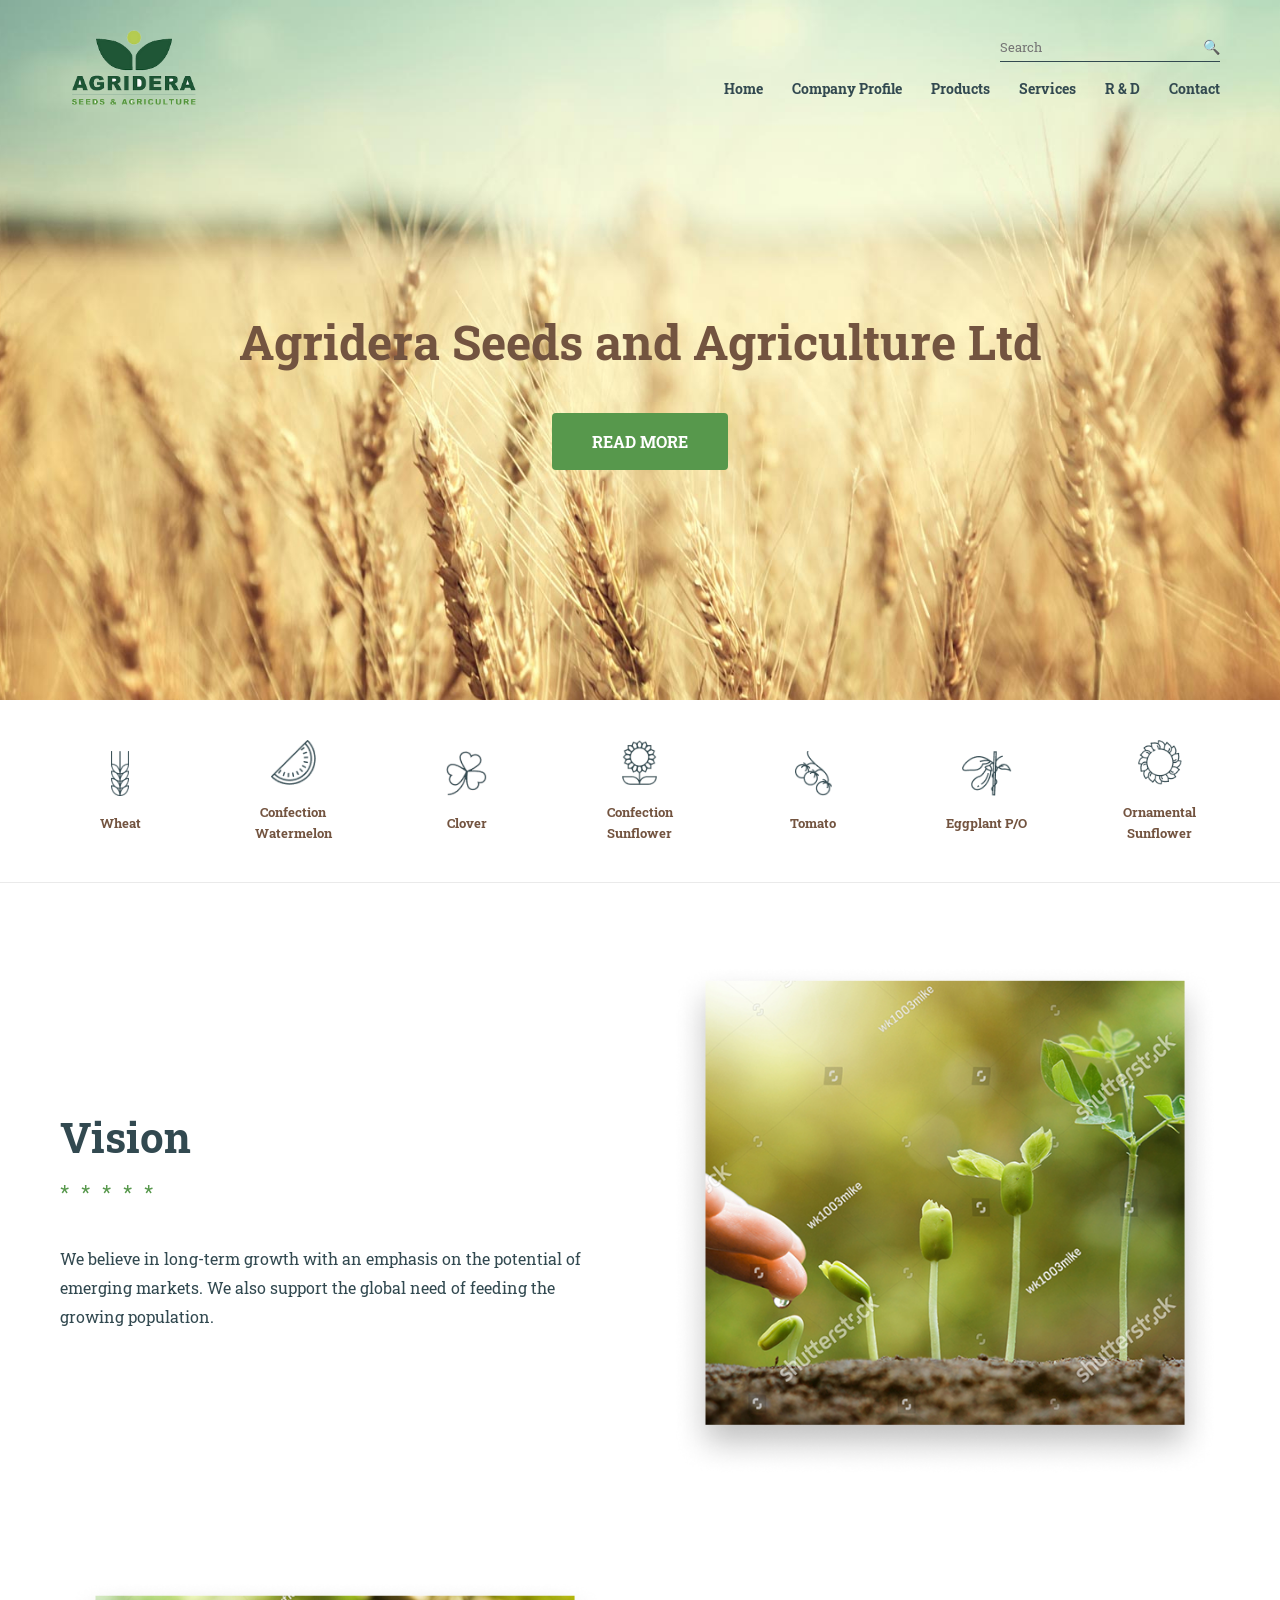
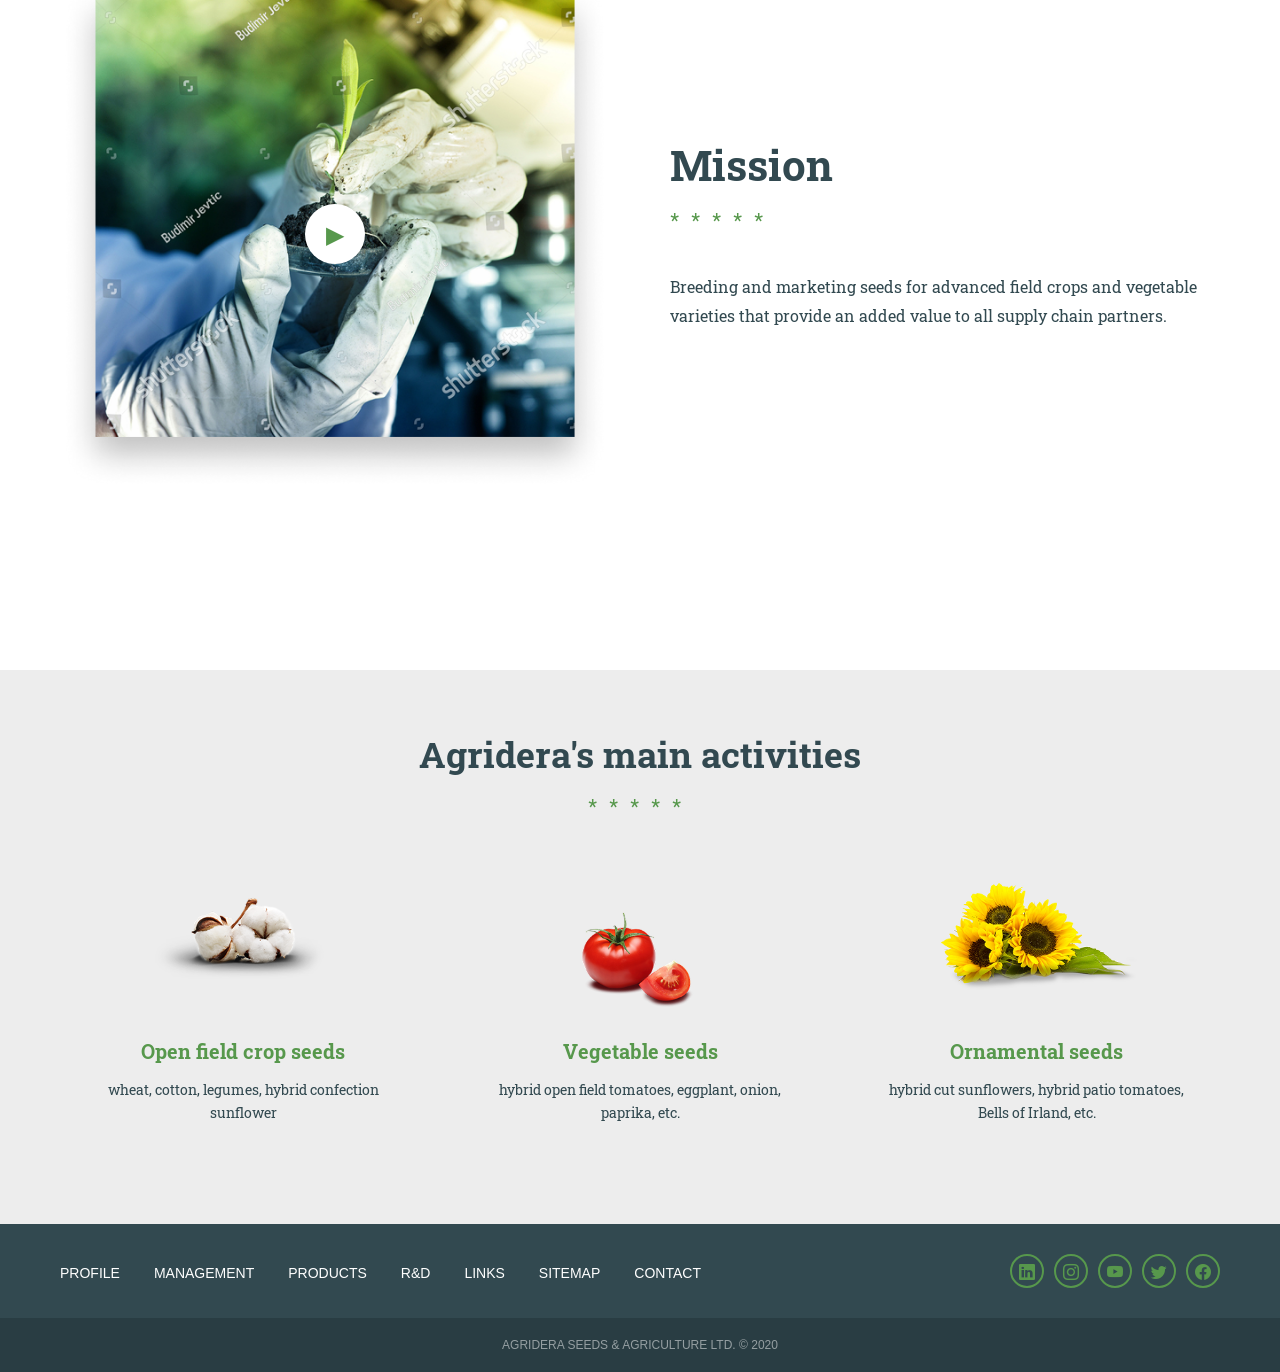
==== index.html @ fba483b7 "Первый гомит главной страницы" ====
<!DOCTYPE html>
<html lang="ru">
<head>
    <meta charset="UTF-8">
    <meta name="viewport" content="width=device-width, initial-scale=1.0">
    <title>Agridera - Seeds & Agriculture</title>
    <link href="https://fonts.googleapis.com/css2?family=Roboto+Slab:wght@400;700&display=swap" rel="stylesheet">
    <link rel="stylesheet" href="css/style.css">
    <link rel="stylesheet" href="https://cdn.jsdelivr.net/npm/bootstrap-icons@1.11.3/font/bootstrap-icons.min.css">
</head>
<body>

    <header class="header">
        <div class="container header-container">
            <div class="logo">
                <img src="img/Logo.png" alt="Agridera Logo" height="50">
            </div>
            <div class="header-right">
                <div class="search-box">
                    <input type="text" placeholder="Search">
                    <span class="search-icon">🔍</span>
                </div>
                <nav class="nav">
                    <a href="#">Home</a>
                    <a href="#">Company Profile</a>
                    <a href="#">Products</a>
                    <a href="#">Services</a>
                    <a href="#">R & D</a>
                    <a href="#">Contact</a>
                </nav>
            </div>
        </div>
    </header>

    <section class="hero">
        <div class="hero-content">
            <h1>Agridera Seeds and Agriculture Ltd</h1>
            <a href="#" class="btn-hero">READ MORE</a>
        </div>
    </section>

    <section class="icons-bar">
        <div class="container icons-container">
            <div class="icon-item">
                <img src="img/wheat.png" alt="Wheat">
                <span>Wheat</span>
            </div>
            <div class="icon-item">
                <img src="img/Group.png" alt="Watermelon">
                <span>Confection Watermelon</span>
            </div>
            <div class="icon-item">
                <img src="img/watermelon.png" alt="Clover">
                <span>Clover</span>
            </div>
            <div class="icon-item">
                <img src="img/clover.png" alt="Sunflower">
                <span>Confection Sunflower</span>
            </div>
            <div class="icon-item">
                <img src="img/sunflower1.png" alt="Tomato">
                <span>Tomato</span>
            </div>
            <div class="icon-item">
                <img src="img/eggplant.png" alt="Eggplant">
                <span>Eggplant P/O</span>
            </div>
            <div class="icon-item">
                <img src="img/sunflower2.png" alt="Ornamental">
                <span>Ornamental Sunflower</span>
            </div>
        </div>
    </section>

    <section class="info-blocks">
        <div class="container">
            <div class="info-row">
                <div class="info-text">
                    <h2>Vision</h2>
                    <div class="divider">*****</div>
                    <p>We believe in long-term growth with an emphasis on the potential of emerging markets. We also support the global need of feeding the growing population.</p>
                </div>
                <div class="info-img">
                    <img src="img/image1.png" alt="Vision Image">
                </div>
            </div>

            <div class="info-row reverse">
                <div class="info-text">
                    <h2>Mission</h2>
                    <div class="divider">*****</div>
                    <p>Breeding and marketing seeds for advanced field crops and vegetable varieties that provide an added value to all supply chain partners.</p>
                </div>
                <div class="info-img relative">
                    <img src="img/image.png" alt="Mission Image">
                    <div class="play-btn">▶</div>
                </div>
            </div>
        </div>
    </section>

    <section class="activities">
        <div class="container">
            <h2 class="section-title">Agridera's main activities</h2>
            <div class="divider center">*****</div>
            
            <div class="activities-grid">
                <div class="activity-card">
                    <img src="img/image2.png" alt="Open field">
                    <h3>Open field crop seeds</h3>
                    <p>wheat, cotton, legumes, hybrid confection sunflower</p>
                </div>
                <div class="activity-card">
                    <img src="img/image3.png" alt="Vegetables">
                    <h3>Vegetable seeds</h3>
                    <p>hybrid open field tomatoes, eggplant, onion, paprika, etc.</p>
                </div>
                <div class="activity-card">
                    <img src="img/image4.png" alt="Ornamental">
                    <h3>Ornamental seeds</h3>
                    <p>hybrid cut sunflowers, hybrid patio tomatoes, Bells of Irland, etc.</p>
                </div>
            </div>
        </div>
    </section>

    <footer class="footer">
        <div class="container">
            <nav class="footer-nav">
                <a href="#">PROFILE</a>
                <a href="#">MANAGEMENT</a>
                <a href="#">PRODUCTS</a>
                <a href="#">R&D</a>
                <a href="#">LINKS</a>
                <a href="#">SITEMAP</a>
                <a href="#">CONTACT</a>
            </nav>
            <div class="socials">
                <a href="#" class="soc-icon"><i class="bi bi-linkedin"></i></a>
                <a href="#" class="soc-icon"><i class="bi bi-instagram"></i></a>
                <a href="#" class="soc-icon"><i class="bi bi-youtube"></i></a>
                <a href="#" class="soc-icon"><i class="bi bi-twitter"></i></a>
                <a href="#" class="soc-icon"><i class="bi bi-facebook"></i></a>
            </div>
        </div>
        <div class="copy">AGRIDERA SEEDS & AGRICULTURE LTD. © 2020</div>
    </footer>

</body>
</html>
---- css/style.css ----
* {
    box-sizing: border-box;
    margin: 0;
    padding: 0;
}

body {
    font-family: 'Roboto Slab', serif;
    color: #324950;
    background-color: #ffffff;
    overflow-x: hidden;
}

.container {
    max-width: 1200px;
    margin: 0 auto;
    padding: 0 20px;
    width: 100%;
}

.header {
    position: absolute;
    top: 0;
    left: 0;
    width: 100%;
    z-index: 1000;
    padding: 30px 0;
    background: transparent;
}

.header-container {
    display: flex;
    justify-content: space-between;
    align-items: center;
}

.logo img {
    height: 75px;
    width: auto;
    display: block;
}

.header-right {
    display: flex;
    flex-direction: column;
    align-items: flex-end;
}

.search-box {
    display: flex;
    align-items: center;
    justify-content: space-between;
    border-bottom: 1px solid #324950;
    padding-bottom: 5px;
    margin-bottom: 15px;
    width: 220px;
}

.search-icon {
    font-size: 14px;
    cursor: pointer;
}

.search-box input {
    border: none;
    background: transparent;
    outline: none;
    font-family: 'Roboto Slab', serif;
    width: 100%;
}

.nav a {
    text-decoration: none;
    color: #324950;
    font-size: 14px;
    font-weight: 700;
    margin-left: 25px;
}

.hero {
    width: 100%;
    height: 700px;
    background-image: url('../img/bg.jpg'); 
    background-size: cover;
    background-position: center;
    background-repeat: no-repeat;
    display: flex;
    align-items: center;
    justify-content: center;
    text-align: center;
    padding-top: 80px;
}

.hero h1 {
    font-size: 48px;
    color: #735440;
    margin-bottom: 40px;
    font-weight: 700;
}

.btn-hero {
    display: inline-block;
    background-color: #57984C;
    color: #ffffff;
    text-decoration: none;
    padding: 18px 40px;
    font-weight: 700;
    border-radius: 4px;
    transition: 0.3s;
}

.btn-hero:hover {
    background-color: #457a3c;
}

.icons-bar {
    background-color: #ffffff;
    padding: 40px 0;
    border-bottom: 1px solid #eaeaea;
}

.icons-container {
    display: flex;
    justify-content: space-between;
    align-items: center;
    flex-wrap: wrap;
}

.icon-item {
    text-align: center;
    width: 120px;
}

.icon-item img {
    height: 45px;
    margin-bottom: 15px;
    display: block;
    margin-left: auto;
    margin-right: auto;
}

.icon-item span {
    font-size: 13px;
    font-weight: 700;
    color: #735440;
}

.info-blocks {
    padding: 80px 0;
}

.info-row {
    display: flex;
    align-items: center;
    justify-content: space-between;
    margin-bottom: 100px;
    gap: 60px;
}

.info-row.reverse {
    flex-direction: row-reverse;
}

.info-text, .info-img {
    flex: 1;
}

.info-text h2 {
    font-size: 42px;
    color: #324950;
}

.divider {
    color: #57984C;
    letter-spacing: 12px;
    margin: 15px 0 40px;
    font-size: 20px;
}

.divider.center {
    text-align: center;
}

.info-text p {
    font-size: 16px;
    line-height: 1.8;
}

.info-img img {
    width: 100%;
    border-radius: 8px;
    display: block;
}

.relative {
    position: relative;
}

.play-btn {
    position: absolute;
    top: 50%;
    left: 50%;
    transform: translate(-50%, -50%);
    width: 60px;
    height: 60px;
    background: #ffffff;
    color: #57984C;
    border-radius: 50%;
    display: flex;
    align-items: center;
    justify-content: center;
    font-size: 24px;
    cursor: pointer;
    box-shadow: 0 4px 10px rgba(0,0,0,0.2);
}

.activities {
    padding: 60px 0 100px;
    background-color: #EDEDED;
}

.section-title {
    text-align: center;
    font-size: 36px;
    color: #324950;
    font-weight: 700;
}

.activities-grid {
    display: flex;
    justify-content: space-between;
    gap: 30px;
}

.activity-card {
    flex: 1;
    text-align: center;
}

.activity-card img {
    width: auto;
    max-width: 100%;
    height: 150px;
    object-fit: contain;
    margin-bottom: 25px;
}

.activity-card h3 {
    color: #57984C;
    font-size: 20px;
    margin-bottom: 15px;
    font-weight: 700;
}

.activity-card p {
    font-size: 14px;
    line-height: 1.6;
    padding: 0 25px;
    color: #324950;
}

.footer {
    background-color: #324950;
    padding: 0;
}

.footer .container {
    display: flex;
    justify-content: space-between;
    align-items: center;
    padding: 30px 20px;
}

.footer-nav {
    margin-bottom: 0;
}

.footer-nav a:last-child {
    margin-right: 0;
}

.footer-nav a {
    color: #ffffff;
    text-decoration: none;
    font-size: 14px;
    font-weight: 400;
    font-family: Arial, sans-serif;
    margin: 0 30px 0 0;
}

.socials {
    display: flex;
    justify-content: flex-end;
    gap: 10px;
    margin-bottom: 0;
}

.soc-icon {
    width: 34px;
    height: 34px;
    border: 2px solid #57984C;
    border-radius: 50%;
    display: flex;
    align-items: center;
    justify-content: center;
    color: #57984C;
    font-size: 16px;
    text-decoration: none;
    transition: 0.3s;
}

.copy {
    background-color: #293d43;
    color: rgba(255,255,255,0.5);
    padding: 20px 0;
    font-size: 12px;
    font-family: Arial, sans-serif;
    text-align: center;
    width: 100%;
    margin: 0;
}
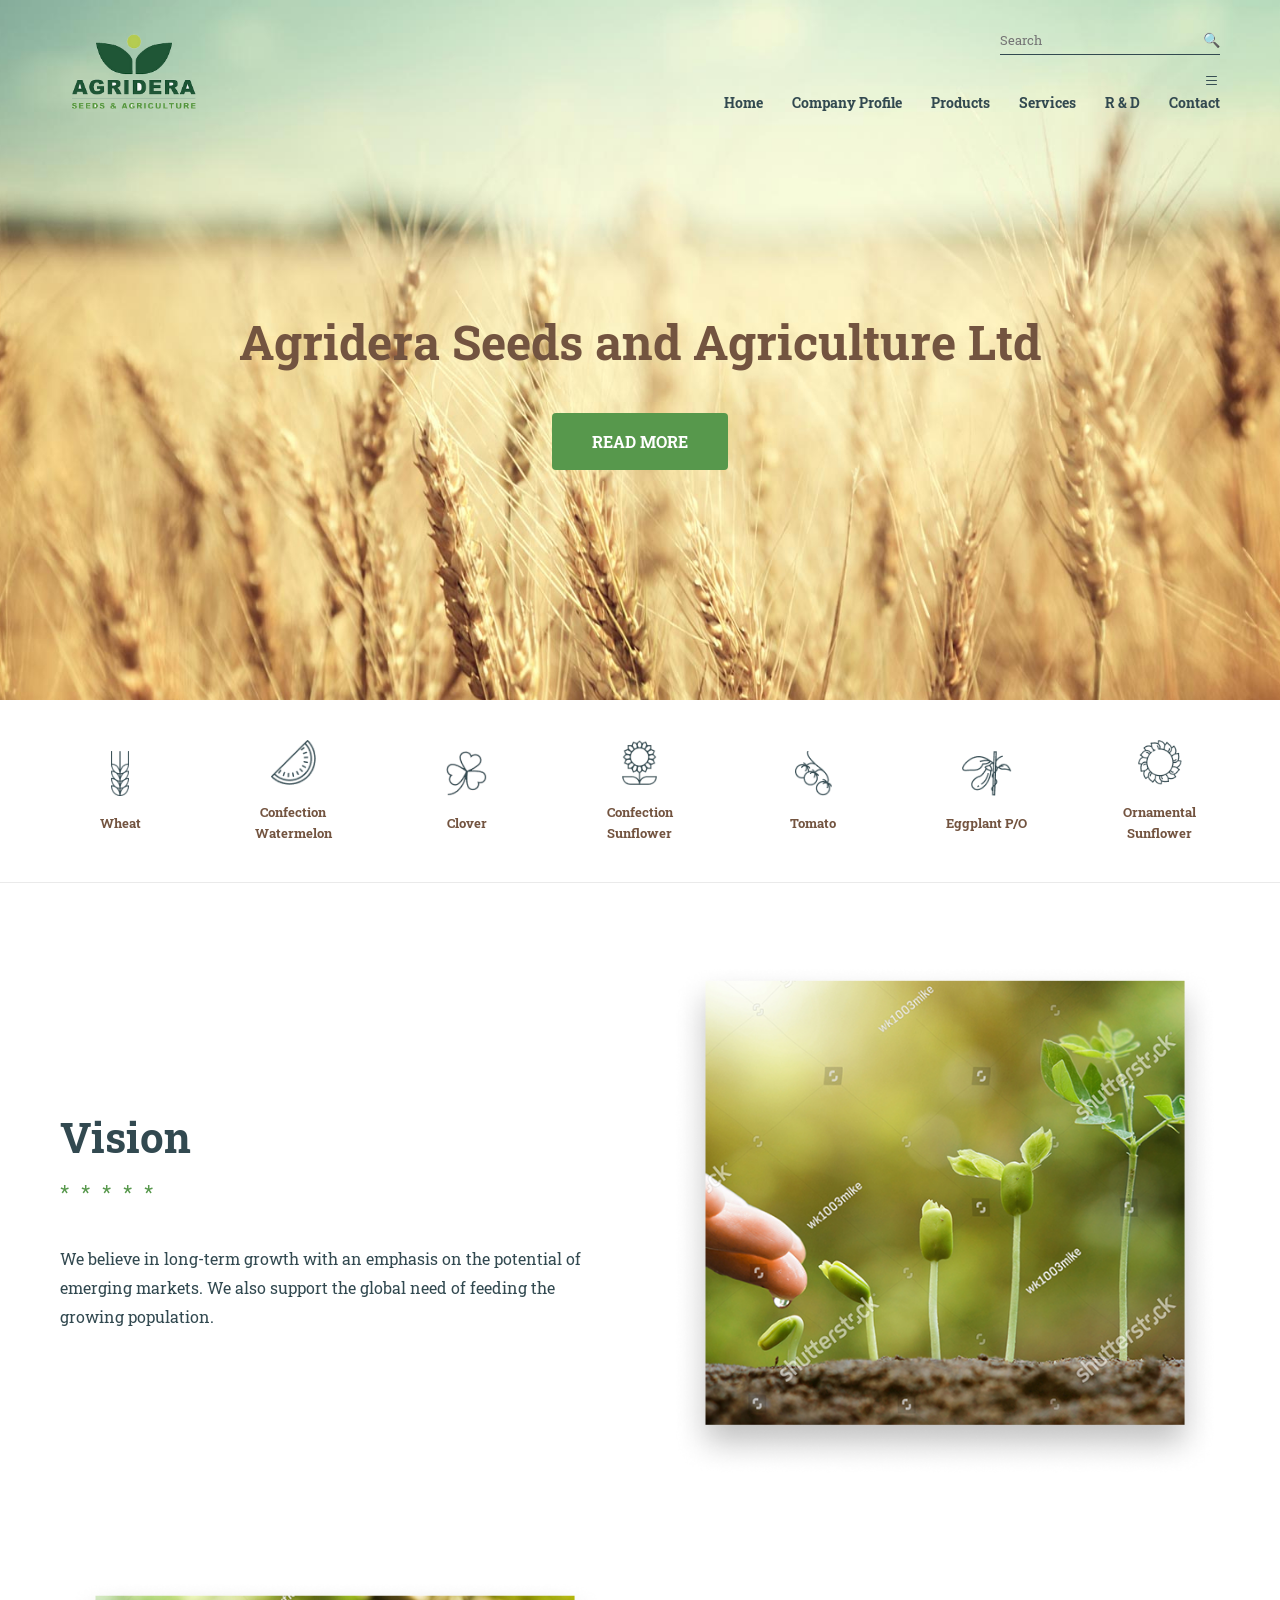
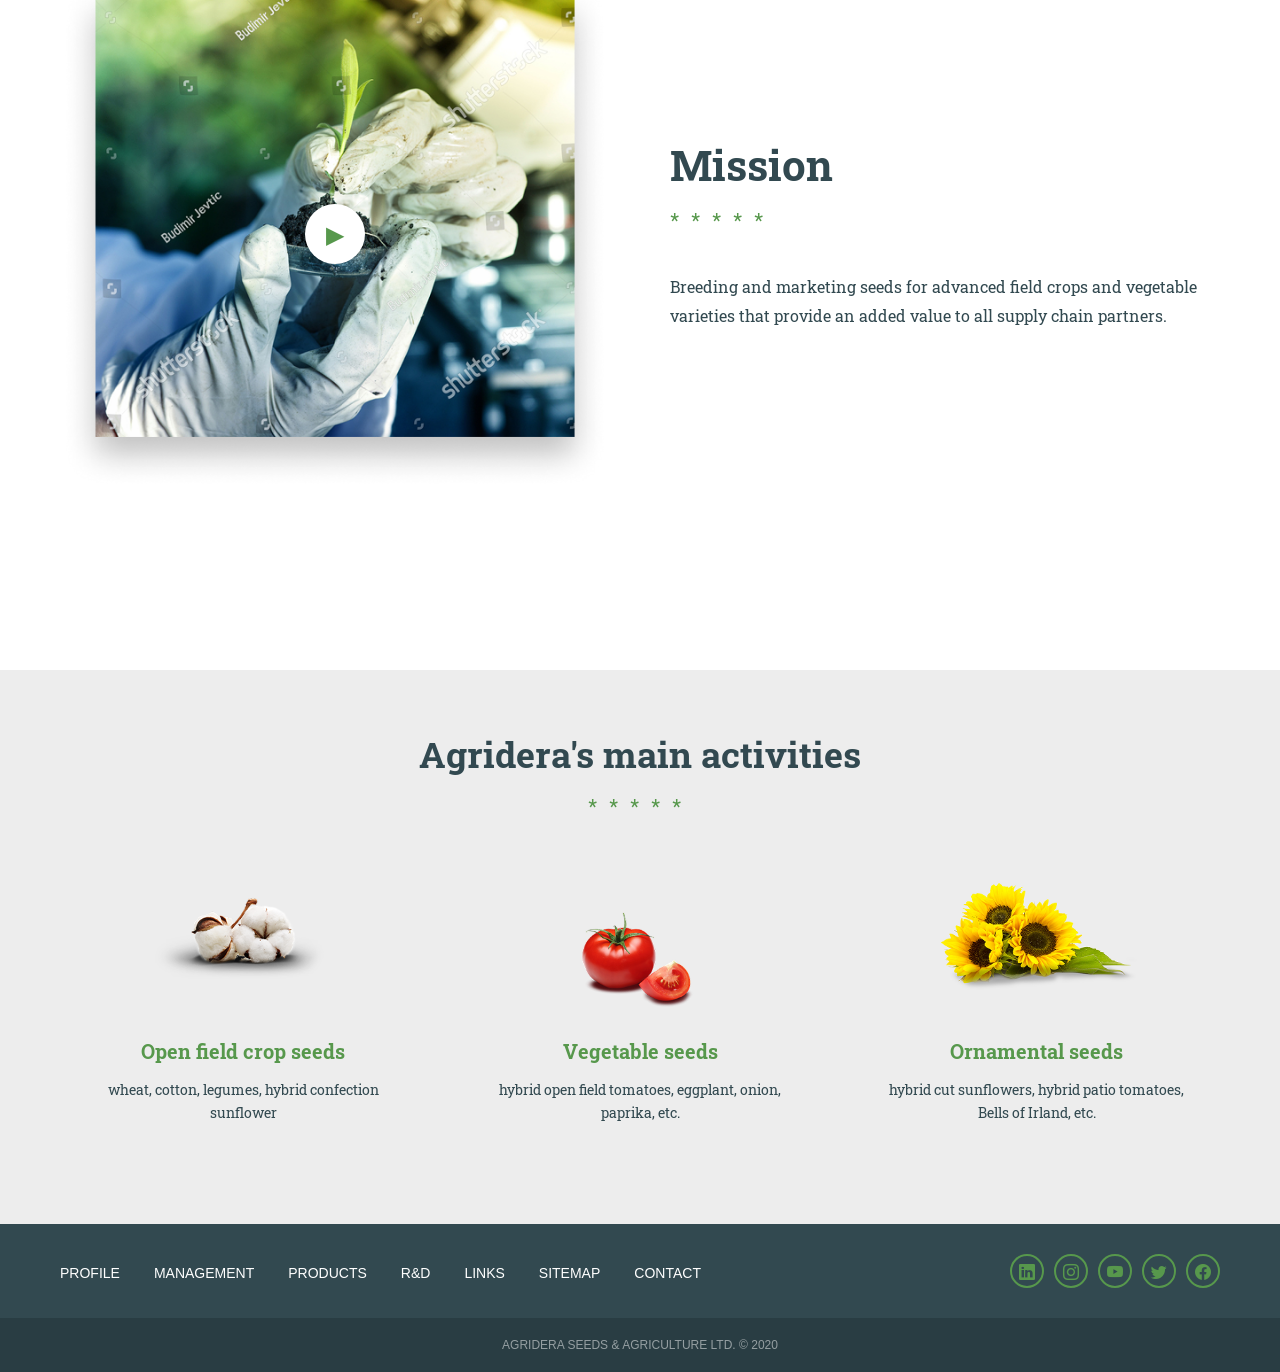
==== commit 26087d8f: "added @media for iphon 4-14pro max" ====
--- a/index.html
+++ b/index.html
@@ -6,27 +6,35 @@
     <title>Agridera - Seeds & Agriculture</title>
     <link href="https://fonts.googleapis.com/css2?family=Roboto+Slab:wght@400;700&display=swap" rel="stylesheet">
     <link rel="stylesheet" href="css/style.css">
+    <link rel="stylesheet" href="css/responsive.css">
     <link rel="stylesheet" href="https://cdn.jsdelivr.net/npm/bootstrap-icons@1.11.3/font/bootstrap-icons.min.css">
+    <meta name="viewport" content="width=device-width=320, initial-scale=1.0"/>
 </head>
 <body>
-
+ 
     <header class="header">
         <div class="container header-container">
             <div class="logo">
                 <img src="img/Logo.png" alt="Agridera Logo" height="50">
             </div>
+            
             <div class="header-right">
                 <div class="search-box">
                     <input type="text" placeholder="Search">
                     <span class="search-icon">🔍</span>
                 </div>
-                <nav class="nav">
-                    <a href="#">Home</a>
-                    <a href="#">Company Profile</a>
-                    <a href="#">Products</a>
+                
+                <div class="hamburger" id="hamburger">
+                    <i class="bi bi-list"></i>
+                </div>
+
+                <nav class="nav" id="nav-menu">
+                    <a href="index.html">Home</a>
+                    <a href="tomato_all.html">Company Profile</a>
+                    <a href="tomato_detail.html">Products</a>
                     <a href="#">Services</a>
                     <a href="#">R & D</a>
-                    <a href="#">Contact</a>
+                    <a href="contact.html">Contact</a>
                 </nav>
             </div>
         </div>
@@ -145,6 +153,13 @@
         </div>
         <div class="copy">AGRIDERA SEEDS & AGRICULTURE LTD. © 2020</div>
     </footer>
+<script>
+    const hamburger = document.getElementById('hamburger');
+    const navMenu = document.getElementById('nav-menu');
 
+    hamburger.addEventListener('click', () => {
+        navMenu.classList.toggle('active');
+    });
+</script>
 </body>
-</html>+</html>
--- a/css/style.css
+++ b/css/style.css
@@ -318,4 +318,547 @@
     text-align: center;
     width: 100%;
     margin: 0;
+}
+
+
+
+
+/* --- стилі для сторінки томатів --- */
+
+.light-page {
+    background-color: #fef0f1; 
+}
+
+a.product-card {
+    text-decoration: none; 
+    display: block;        
+    color: inherit;      
+    transition: transform 0.2s ease, box-shadow 0.3s ease;
+}
+
+
+a.product-card:hover {
+    box-shadow: 0 10px 20px rgba(0,0,0,0.1); 
+    transform: translateY(-5px);           
+}
+
+
+.product-card h3 {
+    color: #57984C; 
+    margin-bottom: 10px;
+    font-weight: 700;
+}
+.tomato-hero {
+    height: 500px;
+    padding-top: 150px; 
+    background-position: center;
+    background-size: cover;
+    background-repeat: no-repeat;
+    display: flex;
+    align-items: center;
+    justify-content: center;
+}
+
+.tomato-hero h1 {
+    font-size: 48px;
+    color: #324950;
+    text-align: center;
+    margin: 0;
+}
+
+
+.tomato-info {
+    padding: 60px 0;
+}
+
+.info-content-wrapper {
+    display: flex;
+    gap: 40px;
+}
+
+.vertical-line {
+    width: 3px;
+    background-color: #735440; 
+}
+
+.text-and-programs {
+    flex: 1;
+}
+
+.info-text-block {
+    margin-bottom: 50px;
+}
+
+.info-text-block p {
+    font-size: 15px;
+    line-height: 1.6;
+    margin-bottom: 15px;
+    color: #324950;
+}
+
+.info-text-block p strong {
+    font-weight: 700;
+}
+
+
+.breeding-programs {
+    display: flex;
+    justify-content: space-between;
+    gap: 30px;
+}
+
+.program-card {
+    flex: 1;
+    border-bottom: 2px solid #57984C;
+    padding-bottom: 20px;
+}
+
+.program-card h2 {
+    font-size: 18px;
+    color: #57984C;
+    margin-bottom: 10px;
+    font-weight: 700;
+}
+
+.program-card p {
+    font-size: 13px;
+    line-height: 1.6;
+    color: #324950;
+}
+
+
+.products-grid-section {
+    padding: 80px 0 100px;
+}
+
+.products-grid-section h1 {
+    text-align: center;
+    font-size: 36px;
+    color: #324950;
+    font-weight: 700;
+    margin-bottom: 15px;
+}
+
+.products-grid {
+    display: flex;
+    flex-wrap: wrap;
+    gap: 30px;
+    justify-content: center;
+}
+
+.product-card {
+    width: calc(25% - 22.5px); 
+    background: #ffffff;
+    border: 1px solid #eaeaea;
+    border-radius: 4px;
+    padding: 20px;
+    text-align: center;
+    transition: box-shadow 0.3s ease;
+}
+
+.product-card:hover {
+    box-shadow: 0 10px 20px rgba(0,0,0,0.05);
+}
+
+.product-card img {
+    max-width: 100%;
+    height: 180px;
+    object-fit: cover;
+    margin-bottom: 15px;
+    border-radius: 4px;
+}
+
+.product-card h3 {
+    font-size: 18px;
+    color: #57984C;
+    margin-bottom: 10px;
+    font-weight: 700;
+}
+
+.product-card p {
+    font-size: 13px;
+    color: #324950;
+    line-height: 1.6;
+}
+
+
+.footer.light-footer {
+    background-color: #fef0f1; 
+    border-top: 1px solid #eaeaea;
+}
+
+.footer.light-footer .container {
+    background-color: #fef0f1;
+}
+
+
+.footer.light-footer .footer-nav a {
+    color: #324950; 
+}
+
+
+.footer.light-footer .soc-icon {
+    border-color: #57984C;
+    color: #57984C;
+}
+
+
+.footer.light-footer .copy {
+    background-color: #fef0f1;
+    color: rgba(50,73,80,0.5);
+    border-top: 1px solid #eaeaea;
+}
+
+
+.top-banner-img {
+    width: 100%;
+    max-height: 500px;
+    overflow: hidden;
+}
+.header.white-header {
+    position: static !important; 
+    background-color: #ffffff !important; 
+}
+
+.top-banner-img img {
+    width: 100%;
+    height: auto;
+    display: block;
+    object-fit: cover;
+}
+
+
+.page-title {
+    font-size: 40px;
+    color: #324950;
+    font-weight: 700;
+    margin-bottom: 30px;
+}
+
+
+/* Стили для 3 страницы*/
+
+.product-page-wrapper {
+    background-color: #fafafa; 
+    padding-bottom: 100px;
+}
+
+.product-container {
+    padding-top: 40px;
+}
+
+.back-link {
+    display: inline-block;
+    color: #57984C;
+    font-size: 14px;
+    text-decoration: none;
+    margin-bottom: 30px;
+    font-weight: 700;
+}
+
+.back-link i {
+    margin-right: 5px;
+}
+
+.product-top-row {
+    display: flex;
+    justify-content: space-between;
+    gap: 40px;
+    margin-bottom: 10px;
+}
+
+.product-info-left {
+    flex: 1;
+}
+
+.product-image-right {
+    flex: 1;
+    display: flex;
+    flex-direction: column;
+    align-items: flex-end;
+}
+
+.product-title {
+    font-size: 38px;
+    color: #324950;
+    margin-bottom: 5px;
+    font-weight: 700;
+}
+
+.product-subtitle {
+    font-size: 38px;
+    color: #57984C;
+    margin-bottom: 15px;
+    font-weight: 700;
+    line-height: 1.3;
+}
+
+.divider.green {
+    color: #57984C;
+    margin: 0 0 30px 0;
+    text-align: left;
+    font-size: 20px;
+    letter-spacing: 5px;
+}
+
+.highlight-banner {
+    display: flex;
+    align-items: center;
+    gap: 20px;
+    margin-bottom: 40px;
+}
+
+.highlight-banner img {
+    width: 65px;
+    height: auto;
+}
+
+.highlight-banner p {
+    color: #cc2929;
+    font-size: 20px;
+    font-weight: 700;
+    line-height: 1.4;
+    margin: 0;
+}
+
+.characteristics-title {
+    color: #57984C;
+    font-size: 16px;
+    font-weight: 700;
+    margin-bottom: 25px;
+}
+
+.char-group {
+    margin-bottom: 35px;
+}
+
+.char-group h4 {
+    font-size: 15px;
+    color: #57984C;
+    margin-bottom: 15px;
+    border-bottom: 2px solid #d5e2dc;
+    padding-bottom: 5px;
+    display: inline-block;
+    width: 250px; 
+}
+
+.char-group.full-line h4 {
+    width: 100%; 
+}
+
+.char-group p {
+    font-size: 14px;
+    color: #324950;
+    line-height: 1.8;
+}
+
+.char-group ul {
+    list-style-type: none;
+    padding-left: 0;
+}
+
+.char-group ul li {
+    position: relative;
+    padding-left: 15px;
+    font-size: 14px;
+    color: #324950;
+    line-height: 1.8;
+    margin-bottom: 5px;
+}
+
+.char-group ul li::before {
+    content: "•";
+    color: #57984C;
+    position: absolute;
+    left: 0;
+    font-size: 20px;
+    line-height: 1;
+    top: 0px;
+}
+
+.main-product-img {
+    width: 100%;
+    max-width: 540px;
+    border: 2px solid #e0e0e0;
+    box-sizing: border-box;
+    margin-bottom: 15px;
+}
+
+.btn-download {
+    display: flex;
+    align-items: center;
+    gap: 10px;
+    border: 1px solid #57984C;
+    color: #57984C;
+    padding: 10px 25px;
+    border-radius: 30px;
+    text-decoration: none;
+    font-weight: 700;
+    font-size: 14px;
+    transition: background-color 0.3s, color 0.3s;
+}
+
+.btn-download i {
+    font-size: 18px;
+}
+
+.btn-download:hover {
+    background-color: #57984C;
+    color: #ffffff;
+}
+
+
+.product-bottom-grid {
+    display: flex;
+    gap: 40px;
+    margin-top: -20px; 
+}
+
+.grid-col {
+    flex: 1;
+}
+
+
+
+/* --- Стили для страницы Контактов --- */
+
+.contact-section {
+    padding: 60px 0 20px;
+    background-color: #fbfbfb; /* Легкий фон, если нужен контраст, или оставь #ffffff */
+}
+
+.contact-title {
+    font-size: 38px;
+    color: #324950;
+    margin-bottom: 5px;
+    font-weight: 700;
+}
+
+.contact-divider {
+    color: #57984C;
+    letter-spacing: 5px;
+    margin-bottom: 40px;
+    font-size: 20px;
+}
+
+.contact-form {
+    display: flex;
+    gap: 40px;
+    margin-bottom: 60px;
+}
+
+.form-col {
+    flex: 1;
+    display: flex;
+    flex-direction: column;
+    gap: 20px;
+}
+
+.form-group {
+    display: flex;
+    flex-direction: column;
+    gap: 8px;
+}
+
+.form-group label {
+    font-size: 13px;
+    color: #324950;
+    font-weight: 700;
+}
+
+.form-group input, 
+.form-group select, 
+.form-group textarea {
+    width: 100%;
+    padding: 12px 15px;
+    border: 1px solid #e0e0e0;
+    border-radius: 6px;
+    font-family: 'Roboto Slab', serif;
+    font-size: 14px;
+    color: #324950;
+    outline: none;
+    transition: border-color 0.3s;
+    background-color: #ffffff;
+}
+
+.form-group input:focus, 
+.form-group select:focus, 
+.form-group textarea:focus {
+    border-color: #57984C;
+}
+
+.textarea-group {
+    flex-grow: 1;
+}
+
+.textarea-group textarea {
+    height: 100%;
+    resize: none;
+}
+
+.captcha-group {
+    margin-top: 10px;
+}
+
+.captcha-row {
+    display: flex;
+    align-items: center;
+    gap: 20px;
+}
+
+.captcha-code {
+    font-style: italic;
+    font-weight: 700;
+    font-size: 16px;
+    letter-spacing: 3px;
+    color: #324950;
+}
+
+.captcha-input {
+    width: 140px !important;
+}
+
+.btn-submit {
+    background-color: #57984C;
+    color: #ffffff;
+    border: none;
+    padding: 14px 30px;
+    border-radius: 30px;
+    cursor: pointer;
+    font-weight: 700;
+    font-family: 'Roboto Slab', serif;
+    font-size: 14px;
+    transition: background-color 0.3s;
+    margin-left: auto;
+}
+
+.btn-submit:hover {
+    background-color: #457a3c;
+}
+
+.address-section {
+    text-align: center;
+    padding-bottom: 80px;
+}
+
+.address-title {
+    color: #57984C;
+    font-size: 18px;
+    font-weight: 700;
+    display: inline-block;
+    border-top: 1px solid #57984C;
+    border-bottom: 1px solid #57984C;
+    padding: 8px 0;
+    margin-bottom: 25px;
+}
+
+.address-details p {
+    color: #324950;
+    font-size: 15px;
+    line-height: 1.8;
+    margin: 0;
+}
+
+.address-details .phone-number {
+    color: #57984C;
 }
--- a/css/responsive.css
+++ b/css/responsive.css
@@ -0,0 +1,227 @@
+/* --- общий сброс для мобилок --- */
+@media (max-width: 1024px) {
+    .header {
+        position: relative !important; /* перебиваем absolute из основного файла */
+        padding: 10px 0;
+        background: #fff;
+    }
+
+    .header-container {
+        position: relative; /* чтобы меню позиционировалось относительно шапки */
+    }
+
+    .header-right {
+        flex-direction: row !important; /* ставим поиск и бургер в ряд */
+        align-items: center;
+        gap: 15px;
+    }
+
+    .search-box {
+        margin-bottom: 0;
+        width: 150px;
+    }
+
+    /* прячем обычное меню */
+    .nav {
+        display: none; 
+        flex-direction: column;
+        position: absolute;
+        top: 100%; /* выпадает строго под шапкой */
+        left: 0;
+        width: 100%;
+        background: #ffffff;
+        padding: 20px;
+        box-shadow: 0 10px 15px rgba(0,0,0,0.1);
+        z-index: 9999;
+    }
+
+    /* показываем меню, когда JS добавил класс .active */
+    .nav.active {
+        display: flex !important;
+    }
+
+    .nav a {
+        margin: 10px 0;
+        font-size: 18px;
+        color: #324950;
+        border-bottom: 1px solid #f0f0f0;
+        padding-bottom: 5px;
+    }
+
+    /* настраиваем кнопку бургера */
+    .hamburger {
+        display: block !important;
+        font-size: 32px;
+        color: #57984C;
+        cursor: pointer;
+        z-index: 10000;
+        padding: 5px;
+    }
+}
+
+/* --- адаптив для страницы товара (768px) --- */
+@media (max-width: 768px) {
+    .product-top-row {
+        flex-direction: column !important;
+        text-align: center;
+    }
+
+    .product-info-left, 
+    .product-image-right {
+        width: 100% !important;
+    }
+
+    .main-product-img {
+        width: 100%;
+        max-width: 400px;
+        margin: 20px auto;
+    }
+
+    .divider.green {
+        margin: 15px auto 30px;
+    }
+
+    .highlight-banner {
+        justify-content: center;
+    }
+
+    .product-bottom-grid {
+        display: block !important;
+    }
+
+    .grid-col {
+        width: 100%;
+        margin-bottom: 30px;
+    }
+    
+    .info-row, .info-row.reverse {
+        flex-direction: column !important;
+        text-align: center;
+    }
+}
+
+/* --- мелкие правки для телефонов (480px) --- */
+@media (max-width: 480px) {
+    .product-title { font-size: 24px; }
+    .product-subtitle { font-size: 18px; }
+    .btn-download { width: 100%; display: block; text-align: center; }
+    
+    .icons-container {
+        justify-content: center;
+        gap: 15px;
+    }
+    .icon-item { width: 45%; }
+}
+
+
+/* --- сторінка товарів --- */
+
+@media (max-width: 1024px) {
+    .top-banner-img img {
+        width: 100%;
+        height: auto;
+    }
+
+    .info-content-wrapper {
+        flex-direction: column; 
+    }
+
+    .vertical-line {
+        display: none; 
+    }
+}
+
+@media (max-width: 768px) {
+
+    .breeding-programs {
+        display: block;
+    }
+
+    .program-card {
+        width: 100%;
+        margin-bottom: 30px;
+        padding-left: 0;
+    }
+
+
+    .products-grid {
+        display: grid;
+        grid-template-columns: 1fr 1fr; 
+        gap: 20px;
+    }
+
+    .products-grid-section h1 {
+        font-size: 24px;
+        text-align: center;
+    }
+}
+
+@media (max-width: 480px) {
+    .products-grid {
+        grid-template-columns: 1fr;
+    }
+
+    .page-title {
+        font-size: 22px;
+        text-align: center;
+    }
+
+    .product-card img {
+        width: 100%;
+        height: auto;
+    }
+}
+
+
+
+/* --- Сторінка контактів --- */
+
+@media (max-width: 768px) {
+    .contact-form {
+        display: flex;
+        flex-direction: column; 
+        gap: 0;
+    }
+
+    .form-col {
+        width: 100% !important;
+    }
+
+    .contact-title {
+        font-size: 32px;
+        text-align: center;
+    }
+
+    .contact-divider {
+        text-align: center;
+        margin-bottom: 30px;
+    }
+
+    .captcha-row {
+        flex-direction: column; 
+        align-items: flex-start;
+        gap: 15px;
+    }
+
+    .captcha-input {
+        width: 100% !important;
+    }
+
+    .btn-submit {
+        width: 100%;
+        margin-left: 0 !important;
+    }
+
+    .address-section {
+        text-align: center;
+        margin-top: 40px;
+    }
+}
+
+@media (max-width: 480px) {
+    .form-group input, 
+    .form-group select, 
+    .form-group textarea {
+        width: 100%; 
+    }
+}
